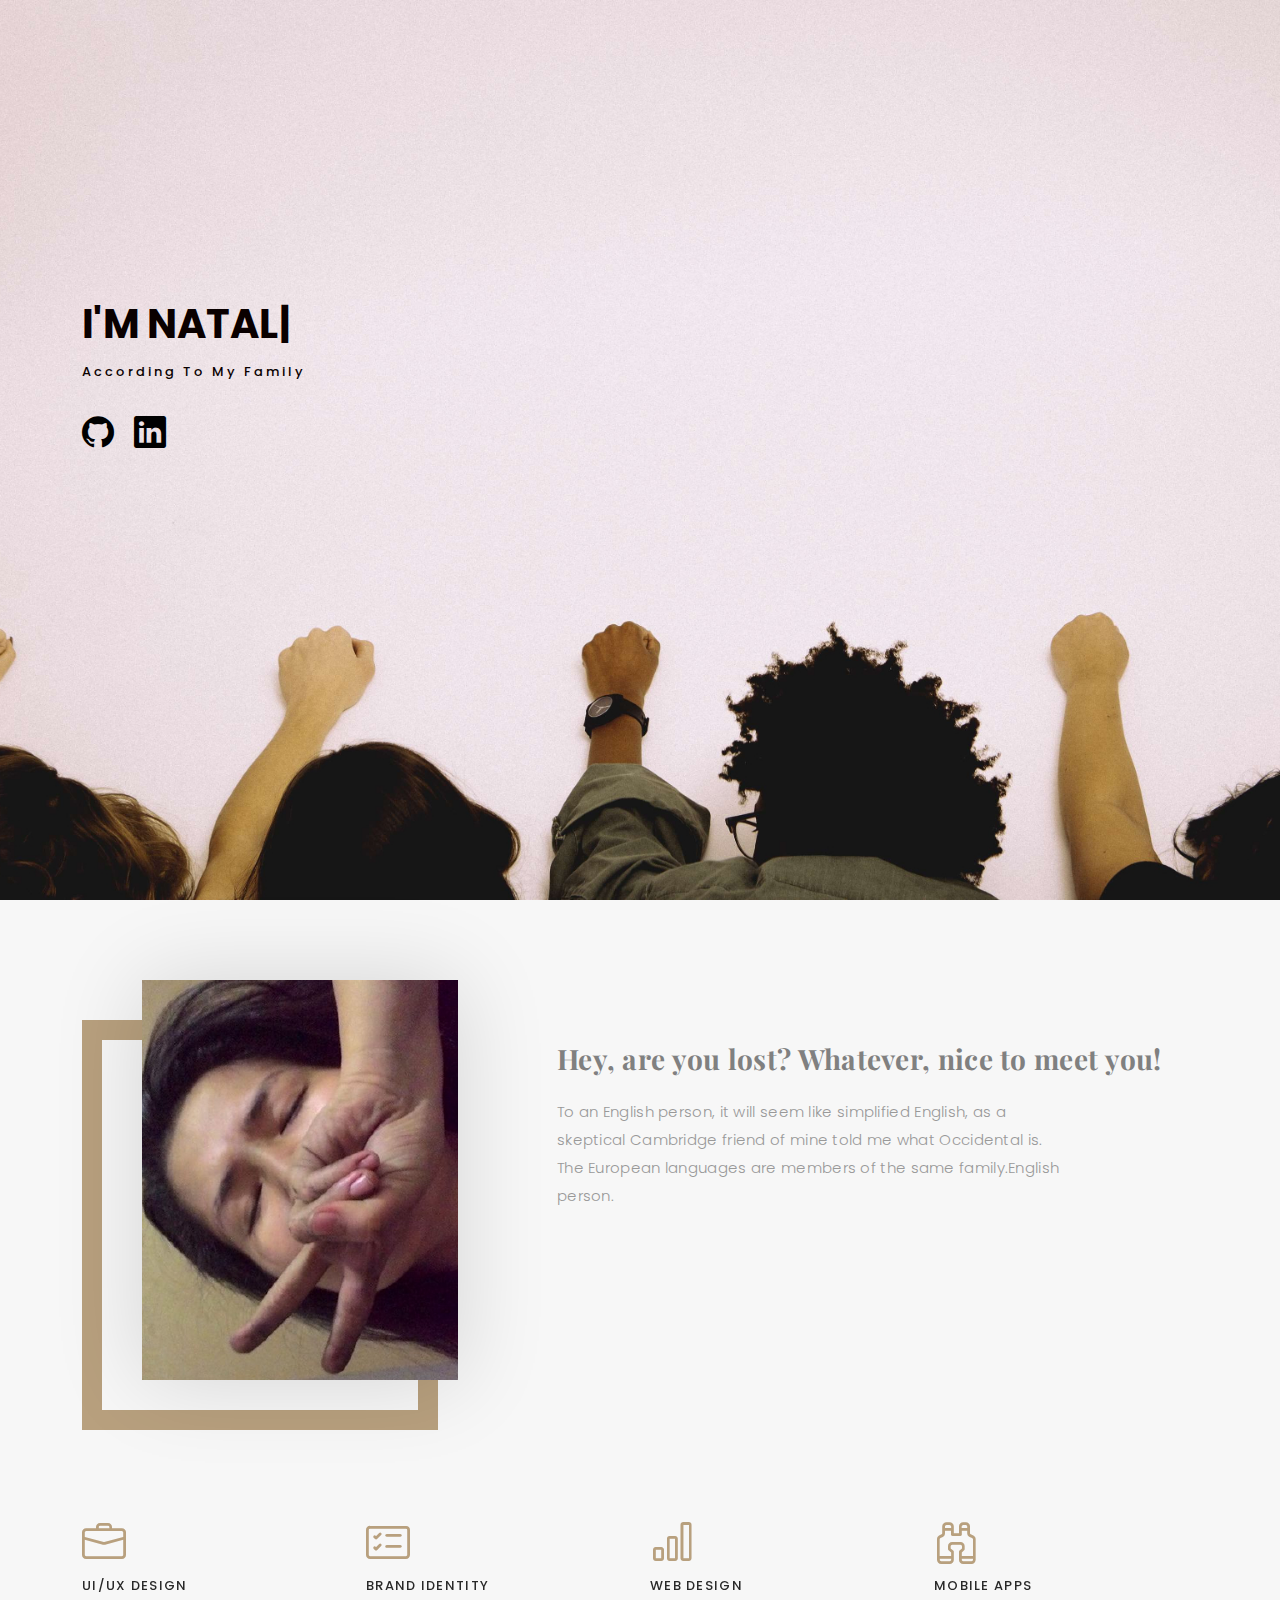
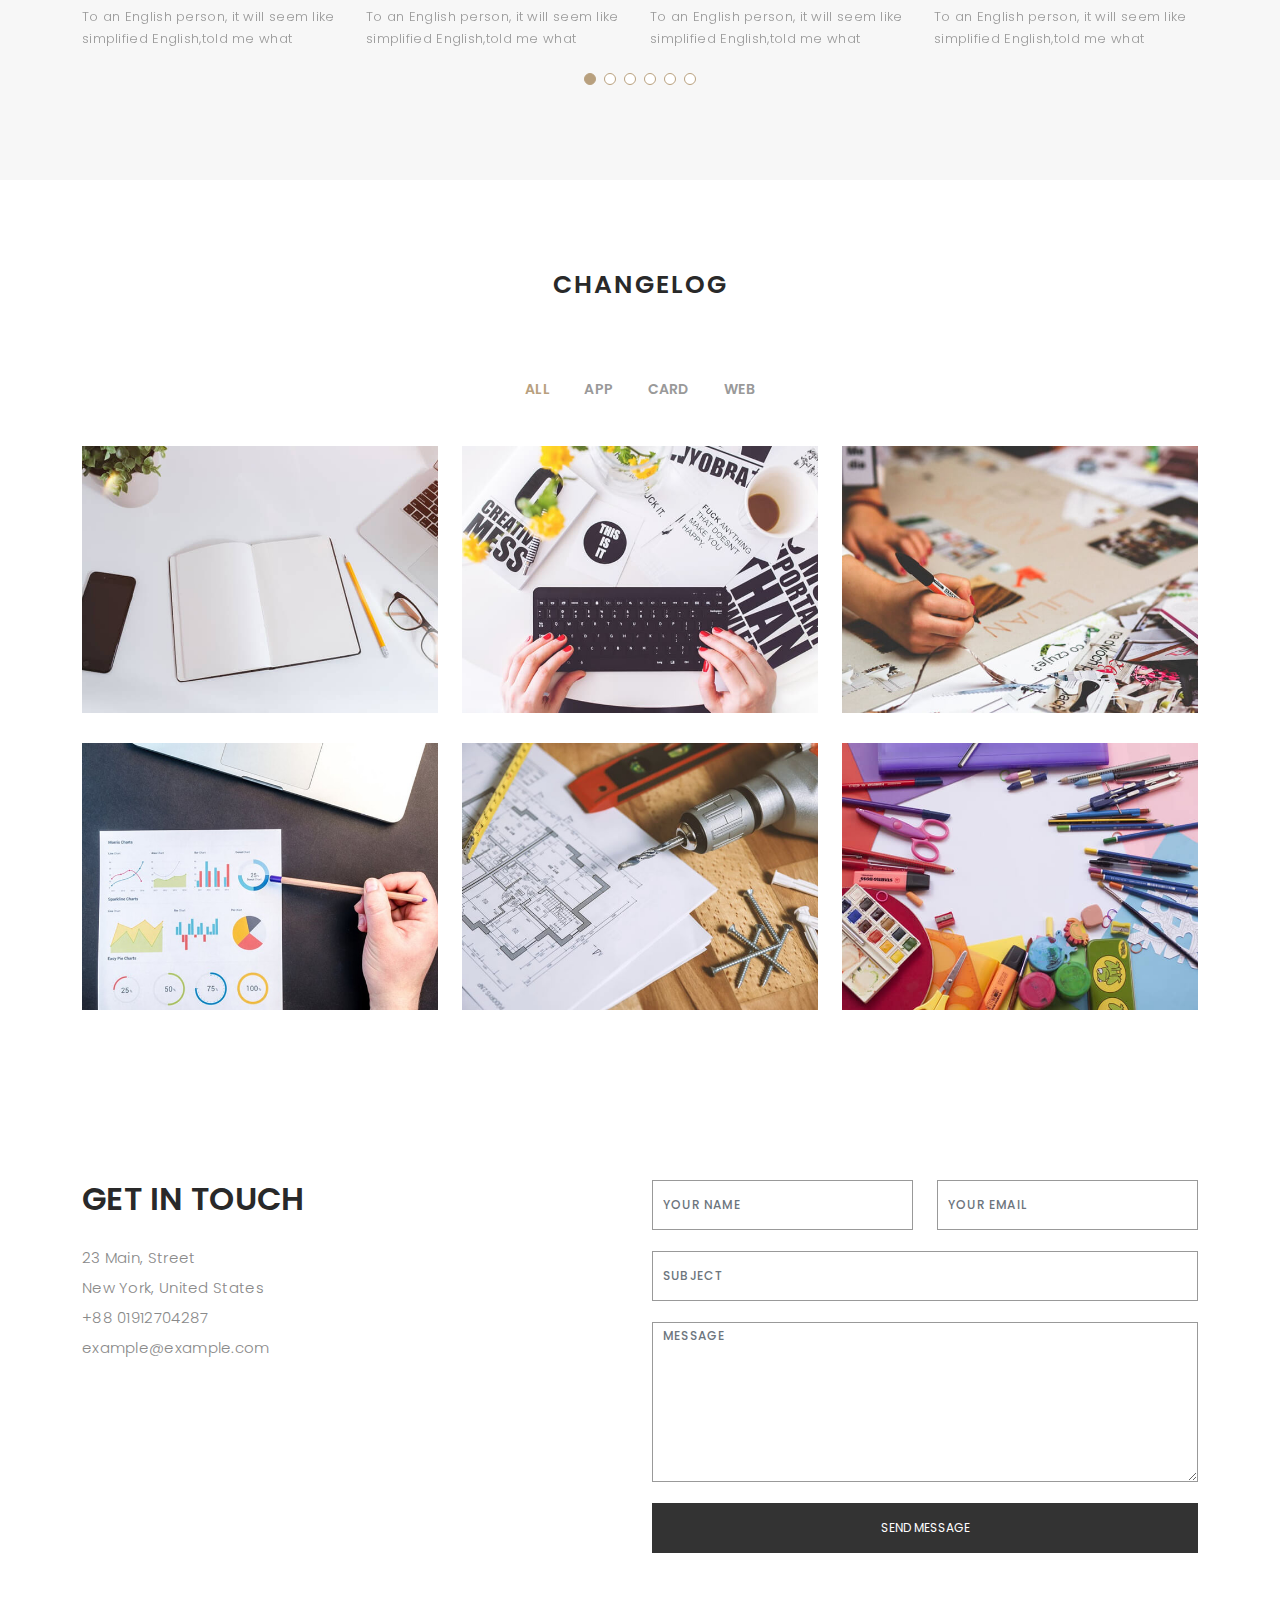
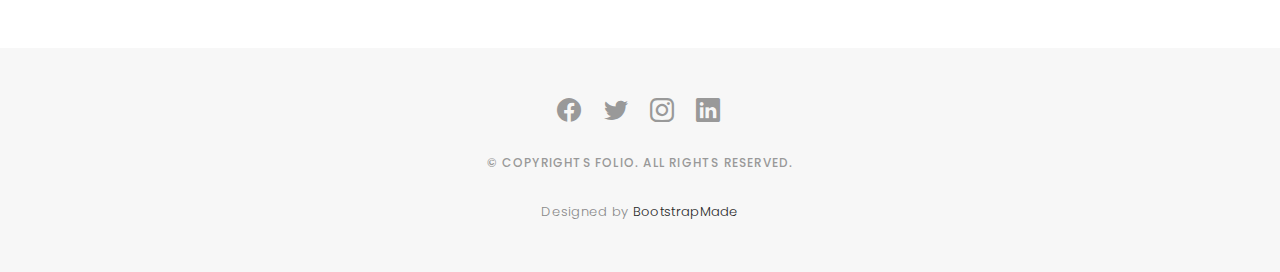
==== index.html @ 207b4f4f "Initial commit" ====
<!DOCTYPE html>
<html lang="en">

<head>
  <meta charset="utf-8">
  <meta content="width=device-width, initial-scale=1.0" name="viewport">

  <title>Natalia Favareto</title>
  <meta content="" name="description">
  <meta content="" name="keywords">

  <!-- Favicons -->
  <link href="assets/img/favicon.png" rel="icon">

  <!-- Google Fonts -->
  <link href="https://fonts.googleapis.com/css?family=Poppins:300,300i,400,400i,500,500i,600,600i,700,700i|Playfair+Display:400,400i,500,500i,600,600i,700,700i,900,900i" rel="stylesheet">

  <!-- Vendor CSS Files -->
  <link href="assets/vendor/bootstrap/css/bootstrap.min.css" rel="stylesheet">
  <link href="assets/vendor/bootstrap-icons/bootstrap-icons.css" rel="stylesheet">
  <link href="assets/vendor/boxicons/css/boxicons.min.css" rel="stylesheet">
  <link href="assets/vendor/glightbox/css/glightbox.min.css" rel="stylesheet">
  <link href="assets/vendor/swiper/swiper-bundle.min.css" rel="stylesheet">

  <!-- Template Main CSS File -->
  <link href="assets/css/style.css" rel="stylesheet">
</head>

<body>

  <!-- ======= Header ======= -->
  <header id="header" class="fixed-top ">
    <div class="container d-flex align-items-center justify-content-between">

      <!-- <a href="index.html" class="logo"><img src="assets/img/logo.png" alt="" class="img-fluid"></a> -->
      <!-- Uncomment below if you prefer to use an text logo -->
      <!-- <h1 class="logo"><a href="index.html">Folio</a></h1> -->

      <nav id="navbar" class="navbar">
        <ul>
          <li><a class="nav-link scrollto active" href="#hero">Home</a></li>
          <li><a class="nav-link scrollto" href="#about">About</a></li>
          <li><a class="nav-link  scrollto" href="#portfolio">Changelog</a></li>
          <li><a class="nav-link scrollto" href="#contact">Contact</a></li>
        </ul>
        <i class="bi bi-list mobile-nav-toggle"></i>
      </nav><!-- .navbar -->

    </div>
  </header><!-- End Header -->

  <!-- ======= Hero Section ======= -->
  <div id="hero" class="home">

    <div class="container">
      <div class="hero-content">
        <h1>I'm <span class="typed" data-typed-items="Natalia, Computer Mechanical, Not Everyone "></span></h1>
        <p>According to my family</p>

        <ul class="list-unstyled list-social">
          <li><a href="https://github.com/NFavareto" target="_blank"><i class="bi bi-github" style="font-size: 2rem;  color:black;"></i></a></li>
          <li><a href="https://linkedin.com/in/nataliafavareto" target="_blank"><i class="bi bi-linkedin" style="font-size: 2rem;  color:black;"></i></a></li>
        </ul>
      </div>
    </div>
  </div><!-- End Hero -->

  <main id="main">

    <!-- ======= About Section ======= -->
    <div id="about" class="paddsection">
      <div class="container">
        <div class="row justify-content-between">

          <div class="col-lg-4 ">
            <div class="div-img-bg">
              <div class="about-img">
                <img src="assets/img/me.jpg" class="img-responsive" alt="me">
              </div>
            </div>
          </div>

          <div class="col-lg-7">
            <div class="about-descr">

              <p class="p-heading" style="color:gray; font-weight: bold;">Hey, are you lost? Whatever, nice to meet you! </p>
              <p class="separator">To an English person, it will seem like simplified English, as a skeptical Cambridge friend of mine told me what Occidental is. The European languages are members of the same family.English person.</p>

            </div>

          </div>
        </div>
      </div>
    </div><!-- End About Section -->

    <!-- ======= Services Section ======= -->
    <div id="services">
      <div class="container">

        <div class="services-slider swiper" data-aos="fade-up" data-aos-delay="100">
          <div class="swiper-wrapper">

            <div class="swiper-slide">
              <div class="services-block">
                <i class="bi bi-briefcase"></i>
                <span>UI/UX DESIGN</span>
                <p class="separator">To an English person, it will seem like simplified English,told me what </p>
              </div>
            </div><!-- End testimonial item -->

            <div class="swiper-slide">
              <div class="services-block">
                <i class="bi bi-card-checklist"></i>
                <span>BRAND IDENTITY</span>
                <p class="separator">To an English person, it will seem like simplified English,told me what </p>
              </div>
            </div><!-- End testimonial item -->

            <div class="swiper-slide">
              <div class="services-block">
                <i class="bi bi-bar-chart"></i>
                <span>WEB DESIGN</span>
                <p class="separator">To an English person, it will seem like simplified English,told me what </p>
              </div>
            </div><!-- End testimonial item -->

            <div class="swiper-slide">
              <div class="services-block">
                <i class="bi bi-binoculars"></i>
                <span>MOBILE APPS</span>
                <p class="separator">To an English person, it will seem like simplified English,told me what </p>
              </div>
            </div><!-- End testimonial item -->

            <div class="swiper-slide">
              <div class="services-block">
                <i class="bi bi-brightness-high"></i>
                <span>Analytics</span>
                <p class="separator">To an English person, it will seem like simplified English,told me what </p>
              </div>
            </div><!-- End testimonial item -->

            <div class="swiper-slide">
              <div class="services-block">
                <i class="bi bi-calendar4-week"></i>
                <span>PHOTOGRAPHY</span>
                <p class="separator">To an English person, it will seem like simplified English,told me what </p>
              </div>
            </div><!-- End testimonial item -->

          </div>
          <div class="swiper-pagination"></div>
        </div>

      </div>

    </div><!-- End Services Section -->

    <!-- ======= Portfolio Section ======= -->
    <div id="portfolio" class="paddsection">

      <div class="container">
        <div class="section-title text-center">
          <h2>Changelog</h2>
        </div>
      </div>

      <div class="container">

        <div class="row">
          <div class="col-lg-12 d-flex justify-content-center">
            <ul id="portfolio-flters">
              <li data-filter="*" class="filter-active">All</li>
              <li data-filter=".filter-app">App</li>
              <li data-filter=".filter-card">Card</li>
              <li data-filter=".filter-web">Web</li>
            </ul>
          </div>
        </div>

        <div class="row portfolio-container">

          <div class="col-lg-4 col-md-6 portfolio-item filter-app">
            <img src="assets/img/portfolio/portfolio-1.jpg" class="img-fluid" alt="">
            <div class="portfolio-info">
              <h4>App 1</h4>
              <p>App</p>
              <a href="assets/img/portfolio/portfolio-1.jpg" data-gallery="portfolioGallery" class="portfolio-lightbox preview-link" title="App 1"><i class="bx bx-plus"></i></a>
              <a href="portfolio-details.html" class="details-link" title="More Details"><i class="bx bx-link"></i></a>
            </div>
          </div>

          <div class="col-lg-4 col-md-6 portfolio-item filter-web">
            <img src="assets/img/portfolio/portfolio-2.jpg" class="img-fluid" alt="">
            <div class="portfolio-info">
              <h4>Web 3</h4>
              <p>Web</p>
              <a href="assets/img/portfolio/portfolio-2.jpg" data-gallery="portfolioGallery" class="portfolio-lightbox preview-link" title="Web 3"><i class="bx bx-plus"></i></a>
              <a href="portfolio-details.html" class="details-link" title="More Details"><i class="bx bx-link"></i></a>
            </div>
          </div>

          <div class="col-lg-4 col-md-6 portfolio-item filter-app">
            <img src="assets/img/portfolio/portfolio-3.jpg" class="img-fluid" alt="">
            <div class="portfolio-info">
              <h4>App 2</h4>
              <p>App</p>
              <a href="assets/img/portfolio/portfolio-3.jpg" data-gallery="portfolioGallery" class="portfolio-lightbox preview-link" title="App 2"><i class="bx bx-plus"></i></a>
              <a href="portfolio-details.html" class="details-link" title="More Details"><i class="bx bx-link"></i></a>
            </div>
          </div>

          <div class="col-lg-4 col-md-6 portfolio-item filter-card">
            <img src="assets/img/portfolio/portfolio-4.jpg" class="img-fluid" alt="">
            <div class="portfolio-info">
              <h4>Card 2</h4>
              <p>Card</p>
              <a href="assets/img/portfolio/portfolio-4.jpg" data-gallery="portfolioGallery" class="portfolio-lightbox preview-link" title="Card 2"><i class="bx bx-plus"></i></a>
              <a href="portfolio-details.html" class="details-link" title="More Details"><i class="bx bx-link"></i></a>
            </div>
          </div>

          <div class="col-lg-4 col-md-6 portfolio-item filter-web">
            <img src="assets/img/portfolio/portfolio-5.jpg" class="img-fluid" alt="">
            <div class="portfolio-info">
              <h4>Web 2</h4>
              <p>Web</p>
              <a href="assets/img/portfolio/portfolio-5.jpg" data-gallery="portfolioGallery" class="portfolio-lightbox preview-link" title="Web 2"><i class="bx bx-plus"></i></a>
              <a href="portfolio-details.html" class="details-link" title="More Details"><i class="bx bx-link"></i></a>
            </div>
          </div>

          <div class="col-lg-4 col-md-6 portfolio-item filter-app">
            <img src="assets/img/portfolio/portfolio-6.jpg" class="img-fluid" alt="">
            <div class="portfolio-info">
              <h4>App 3</h4>
              <p>App</p>
              <a href="assets/img/portfolio/portfolio-6.jpg" data-gallery="portfolioGallery" class="portfolio-lightbox preview-link" title="App 3"><i class="bx bx-plus"></i></a>
              <a href="portfolio-details.html" class="details-link" title="More Details"><i class="bx bx-link"></i></a>
            </div>
          </div>

        </div>

      </div>

    </div><!-- End Portfolio Section -->

  

    <!-- ======= Contact Section ======= -->
    <div id="contact" class="paddsection">
      <div class="container">
        <div class="contact-block1">
          <div class="row">

            <div class="col-lg-6">
              <div class="contact-contact">

                <h2 class="mb-30">GET IN TOUCH</h2>

                <ul class="contact-details">
                  <li><span>23 Main, Street</span></li>
                  <li><span>New York, United States</span></li>
                  <li><span>+88 01912704287</span></li>
                  <li><span>example@example.com</span></li>
                </ul>

              </div>
            </div>

            <div class="col-lg-6">
              <form action="forms/contact.php" method="post" role="form" class="php-email-form">
                <div class="row gy-3">

                  <div class="col-lg-6">
                    <div class="form-group contact-block1">
                      <input type="text" name="name" class="form-control" id="name" placeholder="Your Name" required>
                    </div>
                  </div>

                  <div class="col-lg-6">
                    <div class="form-group">
                      <input type="email" class="form-control" name="email" id="email" placeholder="Your Email" required>
                    </div>
                  </div>

                  <div class="col-lg-12">
                    <div class="form-group">
                      <input type="text" class="form-control" name="subject" id="subject" placeholder="Subject" required>
                    </div>
                  </div>

                  <div class="col-lg-12">
                    <div class="form-group">
                      <textarea class="form-control" name="message" placeholder="Message" required></textarea>
                    </div>
                  </div>

                  <div class="col-lg-12">
                    <div class="loading">Loading</div>
                    <div class="error-message"></div>
                    <div class="sent-message">Your message has been sent. Thank you!</div>
                  </div>

                  <div class="mt-0">
                    <input type="submit" class="btn btn-defeault btn-send" value="Send message">
                  </div>

                </div>
              </form>
            </div>
          </div>
        </div>
      </div>
    </div><!-- End Contact Section -->

  </main><!-- End #main -->

  <!-- ======= Footer ======= -->
  <div id="footer" class="text-center">
    <div class="container">
      <div class="socials-media text-center">

        <ul class="list-unstyled">
          <li><a href="#"><i class="bi bi-facebook"></i></a></li>
          <li><a href="#"><i class="bi bi-twitter"></i></a></li>
          <li><a href="#"><i class="bi bi-instagram"></i></a></li>
          <li><a href="#"><i class="bi bi-linkedin"></i></a></li>
        </ul>

      </div>

      <p>&copy; Copyrights Folio. All rights reserved.</p>

      <div class="credits">
        <!--
        All the links in the footer should remain intact.
        You can delete the links only if you purchased the pro version.
        Licensing information: https://bootstrapmade.com/license/
        Purchase the pro version with working PHP/AJAX contact form: https://bootstrapmade.com/buy/?theme=Folio
      -->
        Designed by <a href="https://bootstrapmade.com/">BootstrapMade</a>
      </div>

    </div>
  </div><!-- End Footer -->

  <a href="#" class="back-to-top d-flex align-items-center justify-content-center"><i class="bi bi-arrow-up-short"></i></a>

  <!-- Vendor JS Files -->
  <script src="assets/vendor/bootstrap/js/bootstrap.bundle.min.js"></script>
  <script src="assets/vendor/glightbox/js/glightbox.min.js"></script>
  <script src="assets/vendor/isotope-layout/isotope.pkgd.min.js"></script>
  <script src="assets/vendor/php-email-form/validate.js"></script>
  <script src="assets/vendor/swiper/swiper-bundle.min.js"></script>
  <script src="assets/vendor/typed.js/typed.min.js"></script>

  <!-- Template Main JS File -->
  <script src="assets/js/main.js"></script>

</body>

</html>
---- assets/css/style.css ----
/**
* Template Name: Folio - v4.6.0
* Template URL: https://bootstrapmade.com/folio-bootstrap-portfolio-template/
* Author: BootstrapMade.com
* License: https://bootstrapmade.com/license/
*/

/*--------------------------------------------------------------
# General
--------------------------------------------------------------*/
body {
  background: #ffffff;
  color: #898989;
  font-family: "Poppins", helvetica;
  font-size: 15px;
  font-weight: 300;
  line-height: 20px;
  letter-spacing: 0.02em;
  overflow-x: hidden;
  margin: 0 auto;
  padding: 0;
  box-sizing: border-box;
}

h1, h2, h3, h4, h5, h6 {
  margin: 0;
}

h2 {
  color: #292929;
  font-weight: 600;
}

h4 {
  color: #292929;
  font-size: 14px;
  font-weight: 600;
}

a {
  color: #292929;
  text-decoration: none !important;
  transition: all 0.5s ease-in-out 0s;
}

a:hover {
  transition: all 0.5s ease-in-out 0s;
}

p {
  margin: 25px 0;
  padding: 0;
  font-size: 15px;
  color: #999999;
  line-height: 28px;
}

::-moz-selection {
  background: #b8a07e;
  color: #fff;
}

::selection {
  background: #b8a07e;
  color: #fff;
}

.btn {
  background: #333;
  border: medium none;
  border-radius: 0;
  color: #fff;
  font-size: 12px;
  height: 50px;
  line-height: 50px;
  padding: 0 30px;
  text-transform: uppercase;
}

.btn:hover, .btn:focus {
  color: #fff;
}

.padDiv {
  padding: 30px 20px;
}

.section-title {
  margin-bottom: 70px;
}

.section-title h2 {
  font-size: 25px;
  letter-spacing: 2px;
  text-transform: uppercase;
}

.form-control {
  background-color: transparent;
  border: 1px solid #999;
  border-radius: 0;
  color: #999999;
  font-size: 12px;
  font-weight: 500;
  height: 50px;
  letter-spacing: 0.1em;
  padding-left: 10px;
  margin: 0 0 25px 0;
  line-height: 14px;
  text-transform: uppercase;
}

.form-control:focus {
  box-shadow: none;
  outline: 0 none;
}

.paddsection {
  padding-top: 90px;
  padding-bottom: 90px;
}

.paddsections {
  padding-top: 90px;
  padding-bottom: 90px !important;
}

.hvr-shutter-in-horizontal::before {
  background: #333;
}

.hvr-shutter-in-horizontal:hover {
  background: #b8a07e;
}

.mb-30 {
  margin-bottom: 30px;
}

.main-content {
  padding-top: 140px;
}

/*--------------------------------------------------------------
# Back to top button
--------------------------------------------------------------*/
.back-to-top {
  position: fixed;
  visibility: hidden;
  opacity: 0;
  right: 15px;
  bottom: 15px;
  z-index: 996;
  background: #b8a07e;
  width: 40px;
  height: 40px;
  border-radius: 4px;
  transition: all 0.4s;
}
.back-to-top i {
  font-size: 28px;
  color: #fff;
  line-height: 0;
}
.back-to-top:hover {
  background: #c6b398;
  color: #fff;
}
.back-to-top.active {
  visibility: visible;
  opacity: 1;
}

/*--------------------------------------------------------------
# Header
--------------------------------------------------------------*/
#header {
  transition: all 0.5s;
  z-index: 997;
  padding: 15px 0;
  background-color: #fff;
  top: -100%;
  box-shadow: 0px 2px 25px rgba(0, 0, 0, 0.08);
}
#header.header-scrolled, #header.header-inner-pages {
  top: 0;
}
#header .logo {
  font-size: 30px;
  margin: 0;
  padding: 0;
  line-height: 1;
  font-weight: 600;
  letter-spacing: 1px;
  font-family: "Playfair Display", sans-serif;
  font-style: italic;
}
#header .logo a {
  color: #898989;
}
#header .logo img {
  max-height: 40px;
}
@media (max-width: 992px) {
  #header {
    border: 0;
  }
}

/*--------------------------------------------------------------
# Navigation Menu
--------------------------------------------------------------*/
/**
* Desktop Navigation 
*/
.navbar {
  padding: 0;
}
.navbar ul {
  margin: 0;
  padding: 0;
  display: flex;
  list-style: none;
  align-items: center;
}
.navbar li {
  position: relative;
}
.navbar a, .navbar a:focus {
  display: flex;
  align-items: center;
  justify-content: space-between;
  padding: 10px 0 10px 30px;
  font-family: "Poppins", sans-serif;
  font-size: 14px;
  font-weight: 500;
  color: #7e7d7d;
  white-space: nowrap;
  transition: 0.3s;
}
.navbar a i, .navbar a:focus i {
  font-size: 12px;
  line-height: 0;
  margin-left: 5px;
}
.navbar a:hover, .navbar .active, .navbar .active:focus, .navbar li:hover > a {
  color: #b8a07e;
}
.navbar .dropdown ul {
  display: block;
  position: absolute;
  left: 30px;
  top: calc(100% + 30px);
  margin: 0;
  padding: 10px 0;
  z-index: 99;
  opacity: 0;
  visibility: hidden;
  background: #fff;
  box-shadow: 0px 0px 30px rgba(127, 137, 161, 0.25);
  transition: 0.3s;
}
.navbar .dropdown ul li {
  min-width: 200px;
}
.navbar .dropdown ul a {
  padding: 10px 20px;
  font-weight: 400;
}
.navbar .dropdown ul a i {
  font-size: 12px;
}
.navbar .dropdown ul a:hover, .navbar .dropdown ul .active:hover, .navbar .dropdown ul li:hover > a {
  color: #b8a07e;
}
.navbar .dropdown:hover > ul {
  opacity: 1;
  top: 100%;
  visibility: visible;
}
.navbar .dropdown .dropdown ul {
  top: 0;
  left: calc(100% - 30px);
  visibility: hidden;
}
.navbar .dropdown .dropdown:hover > ul {
  opacity: 1;
  top: 0;
  left: 100%;
  visibility: visible;
}
@media (max-width: 1366px) {
  .navbar .dropdown .dropdown ul {
    left: -90%;
  }
  .navbar .dropdown .dropdown:hover > ul {
    left: -100%;
  }
}

/**
* Mobile Navigation 
*/
.mobile-nav-toggle {
  color: #4b4a4a;
  font-size: 28px;
  cursor: pointer;
  display: none;
  line-height: 0;
  transition: 0.5s;
}
.mobile-nav-toggle.bi-x {
  color: #fff;
}

@media (max-width: 991px) {
  .mobile-nav-toggle {
    display: block;
  }

  .navbar ul {
    display: none;
  }
}
.navbar-mobile {
  position: fixed;
  overflow: hidden;
  top: 0;
  right: 0;
  left: 0;
  bottom: 0;
  background: rgba(49, 49, 49, 0.9);
  transition: 0.3s;
}
.navbar-mobile .mobile-nav-toggle {
  position: absolute;
  top: 15px;
  right: 15px;
}
.navbar-mobile ul {
  display: block;
  position: absolute;
  top: 55px;
  right: 15px;
  bottom: 15px;
  left: 15px;
  padding: 10px 0;
  border-radius: 10px;
  background-color: #fff;
  overflow-y: auto;
  transition: 0.3s;
}
.navbar-mobile a, .navbar-mobile a:focus {
  padding: 10px 20px;
  font-size: 15px;
  color: #4b4a4a;
}
.navbar-mobile a:hover, .navbar-mobile .active, .navbar-mobile li:hover > a {
  color: #b8a07e;
}
.navbar-mobile .getstarted, .navbar-mobile .getstarted:focus {
  margin: 15px;
}
.navbar-mobile .dropdown ul {
  position: static;
  display: none;
  margin: 10px 20px;
  padding: 10px 0;
  z-index: 99;
  opacity: 1;
  visibility: visible;
  background: #fff;
  box-shadow: 0px 0px 30px rgba(127, 137, 161, 0.25);
}
.navbar-mobile .dropdown ul li {
  min-width: 200px;
}
.navbar-mobile .dropdown ul a {
  padding: 10px 20px;
}
.navbar-mobile .dropdown ul a i {
  font-size: 12px;
}
.navbar-mobile .dropdown ul a:hover, .navbar-mobile .dropdown ul .active:hover, .navbar-mobile .dropdown ul li:hover > a {
  color: #b8a07e;
}
.navbar-mobile .dropdown > .dropdown-active {
  display: block;
}

/*--------------------------------------------------------------
# Hero
--------------------------------------------------------------*/
#hero {
  background: url("../img/home-bg.jpg") repeat scroll center bottom/cover;
  height: 100vh;
  width: 100%;
}

#hero .hero-content {
  height: 100vh;
  text-align: left;
  width: 100%;
  top: 300px;
  position: relative;
  justify-content: center;
  flex-direction: column;
}

.hero-content h1 {
  font-size: 40px;
  font-weight: 700;
  margin-bottom: 10px;
  text-transform: uppercase;
  color: rgb(10, 0, 0);
}

.hero-content p {
  font-size: 13px;
  letter-spacing: 3px;
  margin-top: 0;
  margin-bottom: 30px;
  text-transform: capitalize;
  color: rgb(10, 0, 0);
  font-weight: 500;
}


.hero-content .list-social li {
  float: left;
  margin-right: 20px;
}

.hero-content .list-social li i {
  color: #fff;
  font-size: 15px;
}

/*--------------------------------------------------------------
# Breadcrumbs
--------------------------------------------------------------*/
.breadcrumbs {
  padding: 120px 0 0 0;
  background-color: white;
  min-height: 40px;
}
@media (max-width: 992px) {
  .breadcrumbs {
    padding-top: 100px;
  }
}
.breadcrumbs h2 {
  font-size: 24px;
  font-weight: 300;
  margin: 0;
}
@media (max-width: 992px) {
  .breadcrumbs h2 {
    margin: 0 0 10px 0;
  }
}
.breadcrumbs ol {
  display: flex;
  flex-wrap: wrap;
  list-style: none;
  padding: 0;
  margin: 0;
  font-size: 14px;
}
.breadcrumbs ol li + li {
  padding-left: 10px;
}
.breadcrumbs ol li + li::before {
  display: inline-block;
  padding-right: 10px;
  color: #6c757d;
  content: "/";
}
@media (max-width: 768px) {
  .breadcrumbs .d-flex {
    display: block !important;
  }
  .breadcrumbs ol {
    display: block;
  }
  .breadcrumbs ol li {
    display: inline-block;
  }
}

/*-----------------------------------------------------------------------------------*/
/*  About
/*-----------------------------------------------------------------------------------*/
#about {
  width: 100%;
  height: auto;
  background: #f7f7f7;
  padding-top: 120px;
}

#about .div-img-bg {
  padding-bottom: 30px;
  border: 20px solid #b8a07e;
}

#about .div-img-bg .about-img img {
  width: 100%;
  box-shadow: 0px 0px 85px 0px rgba(0, 0, 0, 0.14);
  margin-top: -60px;
  margin-left: 40px;
  height: 400px;
  -o-object-fit: cover;
  object-fit: cover;
}

#about .about-descr .p-heading {
  font-family: "Playfair Display", serif;
  font-size: 28px;
  text-align: left;
}

#about .about-descr .separator {
  max-width: 80%;
  margin-bottom: 0;
  text-align: left;
}

/*--------------------------------------------------------------
# Services
--------------------------------------------------------------*/
#services {
  background: #f7f7f7;
  position: relative;
  padding-bottom: 80px;
}

.services-block span {
  margin: 10px 0;
  position: relative;
  font-size: 13px;
  color: #292929;
  letter-spacing: 0.1em;
  font-weight: 500;
  text-transform: uppercase;
  display: block;
}

.services-block .separator {
  margin: 0;
  font-size: 13px;
  line-height: 22px;
}

.services-block i {
  font-size: 44px;
  color: #b8a07e;
  line-height: 44px;
}

.services-slider .swiper-pagination {
  margin-top: 30px;
  position: relative;
}
.services-slider .swiper-pagination .swiper-pagination-bullet {
  width: 12px;
  height: 12px;
  background-color: #fff;
  opacity: 1;
  border: 1px solid #b8a07e;
}
.services-slider .swiper-pagination .swiper-pagination-bullet-active {
  background-color: #b8a07e;
}

/*--------------------------------------------------------------
# Portfolio
--------------------------------------------------------------*/
#portfolio {
  position: relative;
  padding-bottom: 50px;
}
#portfolio #portfolio-flters {
  padding: 0;
  margin: 0 auto 35px auto;
  list-style: none;
  text-align: center;
  border-radius: 50px;
  padding: 2px 15px;
}
#portfolio #portfolio-flters li {
  cursor: pointer;
  display: inline-block;
  padding: 10px 15px 8px 15px;
  font-size: 14px;
  font-weight: 600;
  line-height: 1;
  text-transform: uppercase;
  color: #999999;
  margin-bottom: 5px;
  transition: all 0.3s ease-in-out;
}
#portfolio #portfolio-flters li:hover, #portfolio #portfolio-flters li.filter-active {
  color: #b8a07e;
}
#portfolio #portfolio-flters li:last-child {
  margin-right: 0;
}
#portfolio .portfolio-item {
  margin-bottom: 30px;
}
#portfolio .portfolio-item .portfolio-info {
  opacity: 0;
  position: absolute;
  left: 30px;
  right: 30px;
  bottom: 0;
  z-index: 3;
  transition: all ease-in-out 0.3s;
  background: rgba(255, 255, 255, 0.9);
  padding: 15px;
}
#portfolio .portfolio-item .portfolio-info h4 {
  font-size: 18px;
  color: #666;
  font-weight: 600;
  margin-bottom: 10px;
}
#portfolio .portfolio-item .portfolio-info p {
  color: #999;
  font-size: 14px;
  margin: 0;
  padding: 0;
}
#portfolio .portfolio-item .portfolio-info .preview-link, #portfolio .portfolio-item .portfolio-info .details-link {
  position: absolute;
  right: 40px;
  font-size: 24px;
  top: calc(50% - 18px);
  color: #b8a07e;
}
#portfolio .portfolio-item .portfolio-info .preview-link:hover, #portfolio .portfolio-item .portfolio-info .details-link:hover {
  color: #cab89f;
}
#portfolio .portfolio-item .portfolio-info .details-link {
  right: 10px;
}
#portfolio .portfolio-item:hover .portfolio-info {
  opacity: 1;
  bottom: 20px;
}

/*--------------------------------------------------------------
# Portfolio Details
--------------------------------------------------------------*/
.portfolio-details {
  padding-top: 40px;
}
.portfolio-details .portfolio-details-slider img {
  width: 100%;
}
.portfolio-details .portfolio-details-slider .swiper-pagination {
  margin-top: 20px;
  position: relative;
}
.portfolio-details .portfolio-details-slider .swiper-pagination .swiper-pagination-bullet {
  width: 12px;
  height: 12px;
  background-color: #fff;
  opacity: 1;
  border: 1px solid #b8a07e;
}
.portfolio-details .portfolio-details-slider .swiper-pagination .swiper-pagination-bullet-active {
  background-color: #b8a07e;
}
.portfolio-details .portfolio-info {
  padding: 30px;
  box-shadow: 0px 0 30px rgba(75, 74, 74, 0.08);
}
.portfolio-details .portfolio-info h3 {
  font-size: 22px;
  font-weight: 700;
  margin-bottom: 20px;
  padding-bottom: 20px;
  border-bottom: 1px solid #eee;
}
.portfolio-details .portfolio-info ul {
  list-style: none;
  padding: 0;
  font-size: 15px;
}
.portfolio-details .portfolio-info ul li + li {
  margin-top: 10px;
}
.portfolio-details .portfolio-description {
  padding-top: 30px;
}
.portfolio-details .portfolio-description h2 {
  font-size: 26px;
  font-weight: 700;
  margin-bottom: 20px;
}
.portfolio-details .portfolio-description p {
  padding: 0;
}

/*--------------------------------------------------------------
# Journal
--------------------------------------------------------------*/
#journal, #journal-blog {
  height: auto;
  width: 100%;
  background: #f7f7f7;
  padding-bottom: 60px;
  position: relative;
}

#journal-blog {
  background: #fff;
  padding-bottom: 30px;
}

#journal .journal-block {
  display: inline-block;
  height: auto;
  width: 100%;
}

#journal .journal-block .journal-info {
  position: relative;
}

.journal-block .journal-info img {
  max-width: 100%;
}

.journal-block .journal-info .journal-txt {
  padding: 25px 0px;
  position: relative;
}

.journal-block .journal-info .journal-txt h4 a {
  display: block;
  font-size: 19px;
  line-height: 24px;
  margin: 0 0 13px 0;
  font-weight: 500;
  color: #292929;
  transition: all 0.5s ease-in-out 0s;
}

.journal-block .journal-info .journal-txt h4 a:hover {
  color: #b8a07e;
  transition: all 0.5s ease-in-out 0s;
}

.journal-block .journal-info .journal-txt p {
  margin: 0;
  font-size: 14px;
  line-height: 24px;
}

/*--------------------------------------------------------------
# Journal
--------------------------------------------------------------*/
#contact {
  height: auto;
  width: 100%;
}

.contact-details {
  list-style: none;
  margin: 0;
  padding: 0;
}

.contact-details li {
  padding-bottom: 10px;
}

#contact input, #contact textarea {
  width: 100%;
  margin-bottom: 5px;
}

#contact textarea {
  min-height: 160px;
}

.php-email-form .error-message {
  display: none;
  color: #fff;
  background: #ed3c0d;
  text-align: left;
  padding: 15px;
  margin-bottom: 15px;
  font-weight: 600;
}
.php-email-form .error-message br + br {
  margin-top: 25px;
}
.php-email-form .sent-message {
  display: none;
  color: #fff;
  background: #18d26e;
  text-align: center;
  padding: 15px;
  font-weight: 600;
  margin-bottom: 15px;
}
.php-email-form .loading {
  display: none;
  background: #fff;
  text-align: center;
  padding: 15px;
  margin-bottom: 15px;
}
.php-email-form .loading:before {
  content: "";
  display: inline-block;
  border-radius: 50%;
  width: 24px;
  height: 24px;
  margin: 0 10px -6px 0;
  border: 3px solid #18d26e;
  border-top-color: #eee;
  -webkit-animation: animate-loading 1s linear infinite;
  animation: animate-loading 1s linear infinite;
}

@-webkit-keyframes animate-loading {
  0% {
    transform: rotate(0deg);
  }
  100% {
    transform: rotate(360deg);
  }
}

@keyframes animate-loading {
  0% {
    transform: rotate(0deg);
  }
  100% {
    transform: rotate(360deg);
  }
}
/*--------------------------------------------------------------
# Blog
--------------------------------------------------------------*/
/*  Navbar fixd page */
.subpage-nav {
  display: block !important;
}

/*-----------------------------------------------------------------------------------*/
/*  /* Single page */
/*-----------------------------------------------------------------------------------*/
#journal-blog {
  padding-top: 140px;
}

/* main content */
.main-content {
  background: #f7f7f7;
}

.main-content .container-main {
  display: inline-block;
  width: 100%;
}

.main-content .container-main .block-main {
  margin-bottom: 30px;
  overflow: hidden;
}

.container-main .block-main .content-main {
  background: #fff none repeat scroll 0 0;
  display: inline-block;
  width: 100%;
}

.journal-txt h4 a {
  display: block;
  font-size: 19px;
  line-height: 24px;
  margin: 0 0 13px 0;
  font-weight: 500;
  color: #292929;
  transition: all 0.5s ease-in-out 0s;
}

.journal-txt h4 a:hover {
  color: #b8a07e;
  transition: all 0.5s ease-in-out 0s;
}

.post-meta ul li {
  font-size: 12px;
  font-weight: normal;
  margin-left: 8px;
  margin-right: 8px;
  text-transform: capitalize;
  display: inline-block;
  float: none;
}

.content-main .post-meta a {
  color: #a2a2a2;
  margin-left: 5px;
}

/* Commonts */
.comments {
  background: #fff;
}

.entry-comments h6 {
  margin-right: 10px;
  font-size: 13px;
  letter-spacing: 0.1em;
  font-weight: 500;
}

.entry-comments-item {
  margin-top: 40px;
  padding-bottom: 40px;
  border-bottom: 1px solid #f2f2f2;
}

.entry-comments-avatar {
  position: absolute;
  display: block;
  border-radius: 50%;
  width: 60px;
  height: 60px;
}

.entry-comments-body {
  padding-left: 86px;
}

.entry-comments-author {
  margin-right: 10px;
  font-size: 13px;
  color: #292929;
  letter-spacing: 0.1em;
  font-weight: 500;
}

.rep {
  font-size: 13px;
  color: #292929;
  letter-spacing: 0.1em;
  font-weight: 500;
  text-transform: capitalize;
}

.entry-comments span a {
  font-size: 13px;
  color: #999;
}

.entry-comments-reply {
  padding-left: 10%;
}

/* Commonts form */
.cmt {
  background: #fff;
}

blockquote {
  padding: 40px;
  background-color: #f2f2f2;
  margin: 30px 0;
  border: none;
  border-left: 4px solid #b8a07e;
}

/*--------------------------------------------------------------
# Footer
--------------------------------------------------------------*/
#footer {
  background: #f7f7f7;
  padding-top: 50px;
  padding-bottom: 50px;
}

#footer .socials-media {
  width: 100%;
}

#footer .socials-media ul {
  display: inline-block;
  float: none;
  margin: 0 0 20px 0;
}

#footer .socials-media ul li {
  float: left;
  margin-left: 10px;
  margin-right: 10px;
}

#footer .socials-media ul li a {
  font-size: 24px;
  color: #999;
  letter-spacing: 0.1em;
  font-weight: 500;
  background: transparent;
  text-transform: uppercase;
  transition: all 0.5s ease-in-out 0s;
}

#footer .socials-media ul li a:hover {
  color: #b8a07e;
  transition: all 0.5s ease-in-out 0s;
}

#footer p {
  font-size: 12px;
  letter-spacing: 0.1em;
  font-weight: 500;
  margin-top: 0;
  text-transform: uppercase;
}

.credits {
  font-size: 13px;
}

/** Width between 1200x to 0
 *  ~~~~~~~~~~~~~~~~~~~~~~~~~~~~~~~~~~~~
 */
/** Width between 992px to 1199px
 *  ~~~~~~~~~~~~~~~~~~~~~~~~~~~~~~~~~~~~
 */
/** Width between 768px to 991px
 *  ~~~~~~~~~~~~~~~~~~~~~~~~~~~~~~~~~~~~
 */
@media (min-width: 768px) and (max-width: 991px) {
  /* Navbar */
  nav {
    padding: 10px 15px;
  }

  .nav-menu {
    margin-top: 40px;
    display: none;
    float: none;
    width: 100%;
  }

  .nav-menu li {
    float: none;
    width: 100%;
    text-align: center;
    border-top: 1px solid #f7f7f7;
    line-height: 45px;
    margin-left: 0;
    padding-top: 10px;
    padding-bottom: 10px;
  }

  .responsive {
    float: right;
    padding-top: 15px;
    display: block;
  }

  /* About */
  .head-info .header-content .cmaster h1 {
    font-size: 32px;
  }

  #about .div-img-bg {
    padding: 0;
  }

  #about .div-img-bg .about-img img {
    margin-top: 0%;
    margin-left: calc(0% - 0px);
  }

  #about .about-descr .p-heading {
    font-size: 20px;
  }

  #about .about-descr .separator {
    max-width: 100%;
    margin-bottom: 0;
  }

  /* portfolio */
  #portfolio .portfolio-list .nav li {
    float: none;
    margin: 20px;
    display: inline-block;
  }

  /* journal */
  #journal .journal-block .journal-info {
    margin-bottom: 30px;
  }

  /* Contact */
  .contact-contact {
    margin-bottom: 30px;
  }

  /* Footer */
  #footer .socials-media ul li {
    margin-right: 0;
    margin-left: 0;
    float: none;
    display: inline-block;
  }
}
/** Width between 767px to 0
 *  ~~~~~~~~~~~~~~~~~~~~~~~~~~~~~~~~~~~~
 */
@media (max-width: 767px) {
  /* Navbar */
  nav {
    padding: 20px 15px;
  }

  .nav-menu {
    margin-top: 40px;
    display: none;
    float: none;
    width: 100%;
  }

  .nav-menu li {
    float: none;
    width: 100%;
    text-align: center;
    border-top: 1px solid #f7f7f7;
    line-height: 45px;
    margin-left: 0;
    padding-top: 10px;
    padding-bottom: 10px;
  }

  .responsive {
    float: right;
    padding-top: 15px;
    display: block;
  }

  /* About */
  .head-info .header-content h1 {
    font-size: 32px;
  }

  #about .div-img-bg {
    padding: 0;
  }

  #about .div-img-bg .about-img img {
    margin-top: 0%;
    margin-left: calc(0% - 0px);
  }

  #about .about-descr .p-heading {
    font-size: 20px;
  }

  #about .about-descr .separator {
    max-width: 100%;
    margin-bottom: 0;
  }

  /* portfolio */
  #portfolio .portfolio-list .nav li {
    float: none;
    margin: 20px;
    display: inline-block;
  }

  /* journal */
  #journal .journal-block .journal-info {
    margin-bottom: 30px;
  }

  /* Contact */
  .contact-contact {
    margin-bottom: 30px;
  }

  /* Footer */
  #footer .socials-media ul li {
    margin-right: 0;
    margin-left: 0;
    float: none;
    display: inline-block;
  }
}
/** Width between 600px to 0
 *  ~~~~~~~~~~~~~~~~~~~~~~~~~~~~~~~~~~~~
 */
@media (max-width: 600px) {
  /* Navbar */
  nav {
    padding: 20px 15px;
  }

  .nav-menu {
    margin-top: 40px;
    display: none;
    float: none;
    width: 100%;
  }

  .nav-menu li {
    float: none;
    width: 100%;
    text-align: center;
    border-top: 1px solid #f7f7f7;
    line-height: 45px;
    margin-left: 0;
    padding-top: 10px;
    padding-bottom: 10px;
  }

  .responsive {
    float: right;
    padding-top: 15px;
    display: block;
  }

  /* About */
  .head-info .header-content h1 {
    font-size: 32px;
  }

  #about .div-img-bg {
    padding: 0;
  }

  #about .div-img-bg .about-img img {
    margin-top: 0%;
    margin-left: calc(0% - 0px);
  }

  #about .about-descr .p-heading {
    font-size: 20px;
  }

  #about .about-descr .separator {
    max-width: 100%;
    margin-bottom: 0;
  }

  /* portfolio */
  #portfolio .portfolio-list .nav li {
    float: none;
    margin: 10px;
    display: inline-block;
  }

  /* journal */
  #journal .journal-block .journal-info {
    margin-bottom: 30px;
  }

  /* Contact */
  .contact-contact {
    margin-bottom: 30px;
  }

  /* Footer */
  #footer .socials-media ul li {
    margin-right: 0;
    margin-left: 0;
    float: none;
    display: inline-block;
  }
}
/** Width between 480px to 0
 *  ~~~~~~~~~~~~~~~~~~~~~~~~~~~~~~~~~~~~
 */
@media (max-width: 480px) {
  /* Navbar */
  nav {
    padding: 20px 15px;
  }

  .nav-menu {
    margin-top: 40px;
    display: none;
    float: none;
    width: 100%;
  }

  .nav-menu li {
    float: none;
    width: 100%;
    text-align: center;
    border-top: 1px solid #f7f7f7;
    line-height: 45px;
    margin-left: 0;
    padding-top: 10px;
    padding-bottom: 10px;
  }

  .responsive {
    float: right;
    padding-top: 15px;
    display: block;
  }

  /* About */
  .head-info .header-content h1 {
    font-size: 32px;
  }

  #about .div-img-bg {
    padding: 0;
  }

  #about .div-img-bg .about-img img {
    margin-top: 0%;
    margin-left: calc(0% - 0px);
  }

  #about .about-descr .p-heading {
    font-size: 20px;
  }

  #about .about-descr .separator {
    max-width: 100%;
    margin-bottom: 0;
  }

  /* portfolio */
  #portfolio .portfolio-list .nav li {
    float: none;
    margin: 20px;
  }

  /* journal */
  #journal .journal-block .journal-info {
    margin-bottom: 30px;
  }

  /* Contact */
  .contact-contact {
    margin-bottom: 30px;
  }

  /* Footer */
  #footer .socials-media ul li {
    margin-right: 0;
    margin-left: 0;
    float: none;
    display: inline-block;
  }
}
/** Width between 320px to 0
 *  ~~~~~~~~~~~~~~~~~~~~~~~~~~~~~~~~~~~~
 */
@media (max-width: 320px) {
  /* Navbar */
  nav {
    padding: 20px 15px;
  }

  .nav-menu {
    margin-top: 40px;
    display: none;
    float: none;
    width: 100%;
  }

  .nav-menu li {
    float: none;
    width: 100%;
    text-align: center;
    border-top: 1px solid #f7f7f7;
    line-height: 45px;
    margin-left: 0;
    padding-top: 10px;
    padding-bottom: 10px;
  }

  .responsive {
    float: right;
    padding-top: 15px;
    display: block;
  }

  /* About */
  .head-info .header-content h1 {
    font-size: 32px;
  }

  #about .div-img-bg {
    padding: 0;
  }

  #about .div-img-bg .about-img img {
    margin-top: 0%;
    margin-left: calc(0% - 0px);
  }

  #about .about-descr .p-heading {
    font-size: 20px;
  }

  #about .about-descr .separator {
    max-width: 100%;
    margin-bottom: 0;
  }

  /* portfolio */
  #portfolio .portfolio-list .nav li {
    float: none;
    margin: 20px;
  }

  /* journal */
  #journal .journal-block .journal-info {
    margin-bottom: 30px;
  }

  /* Contact */
  .contact-contact {
    margin-bottom: 30px;
  }

  /* Footer */
  #footer .socials-media ul li {
    margin-right: 0;
    margin-left: 0;
    float: none;
    display: inline-block;
  }

  /* Single page */
  .entry-comments-body span {
    display: inline-block;
    margin-right: 0;
  }
}
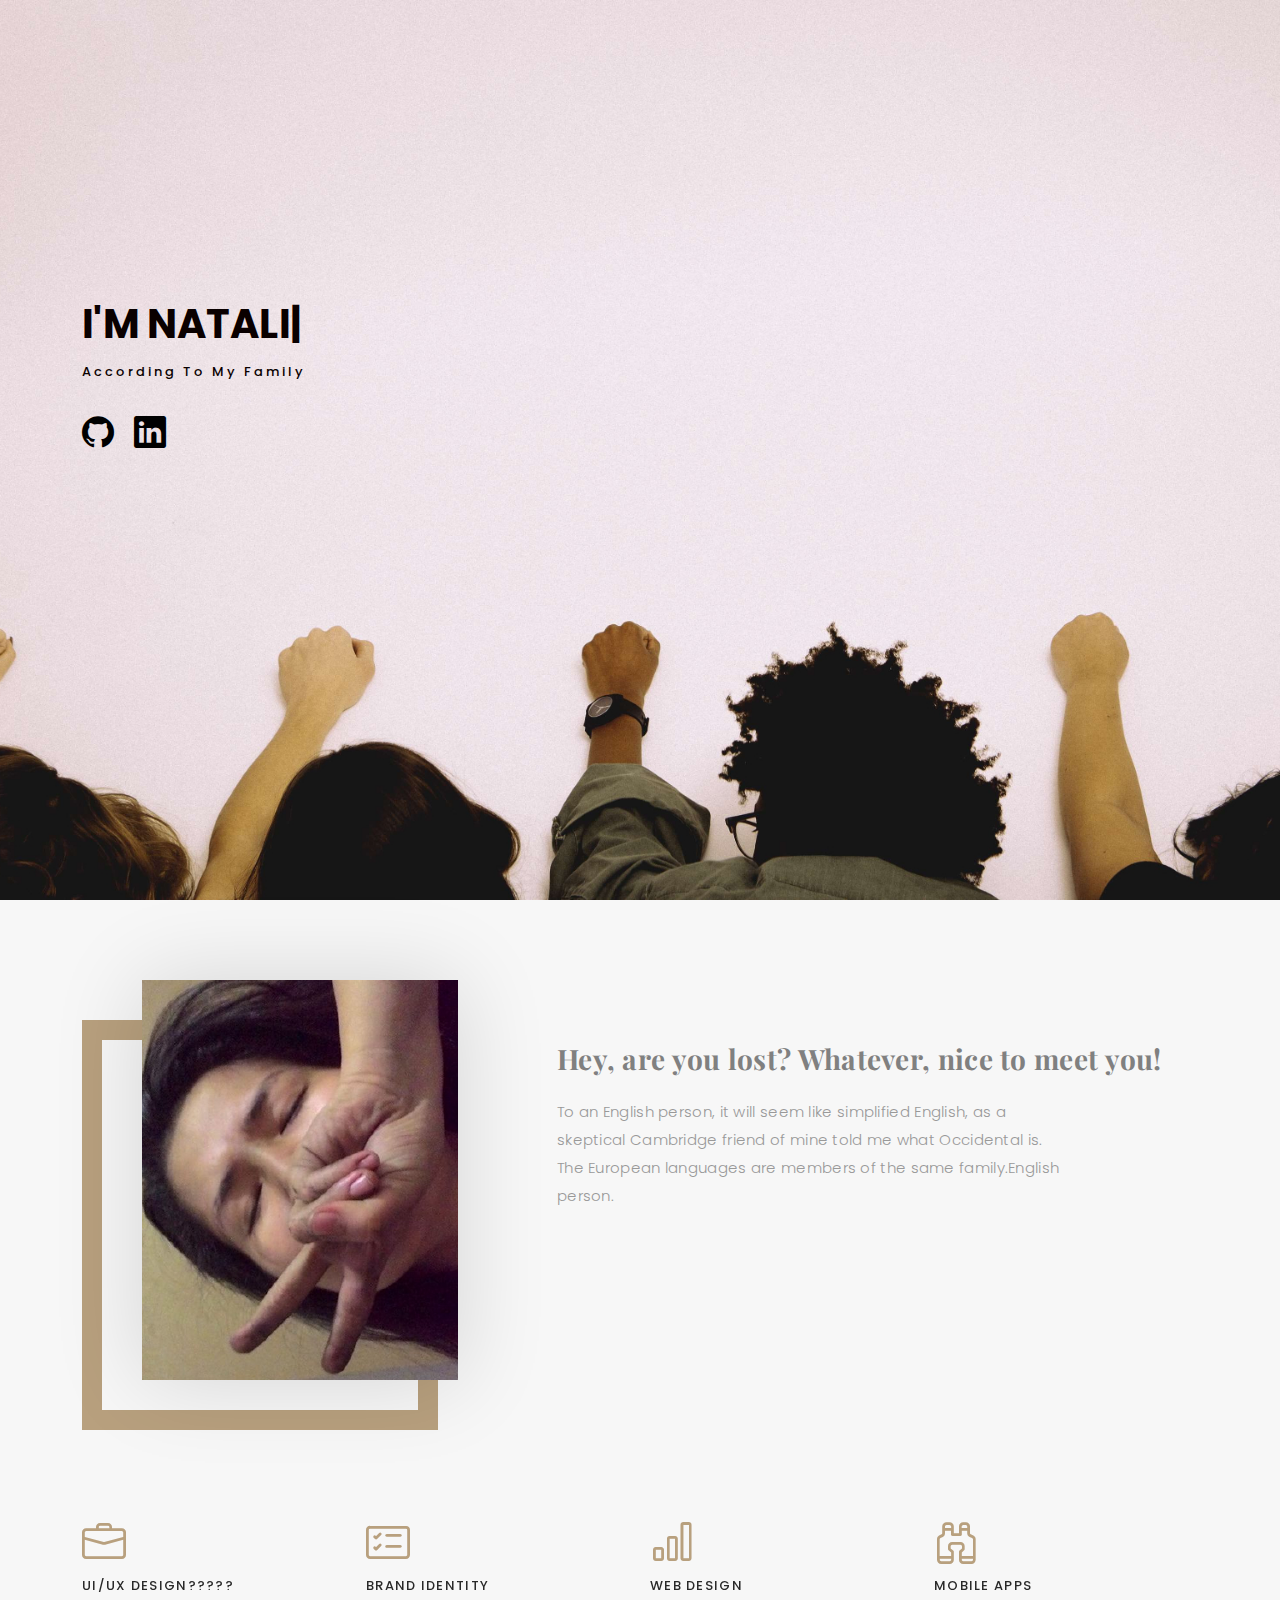
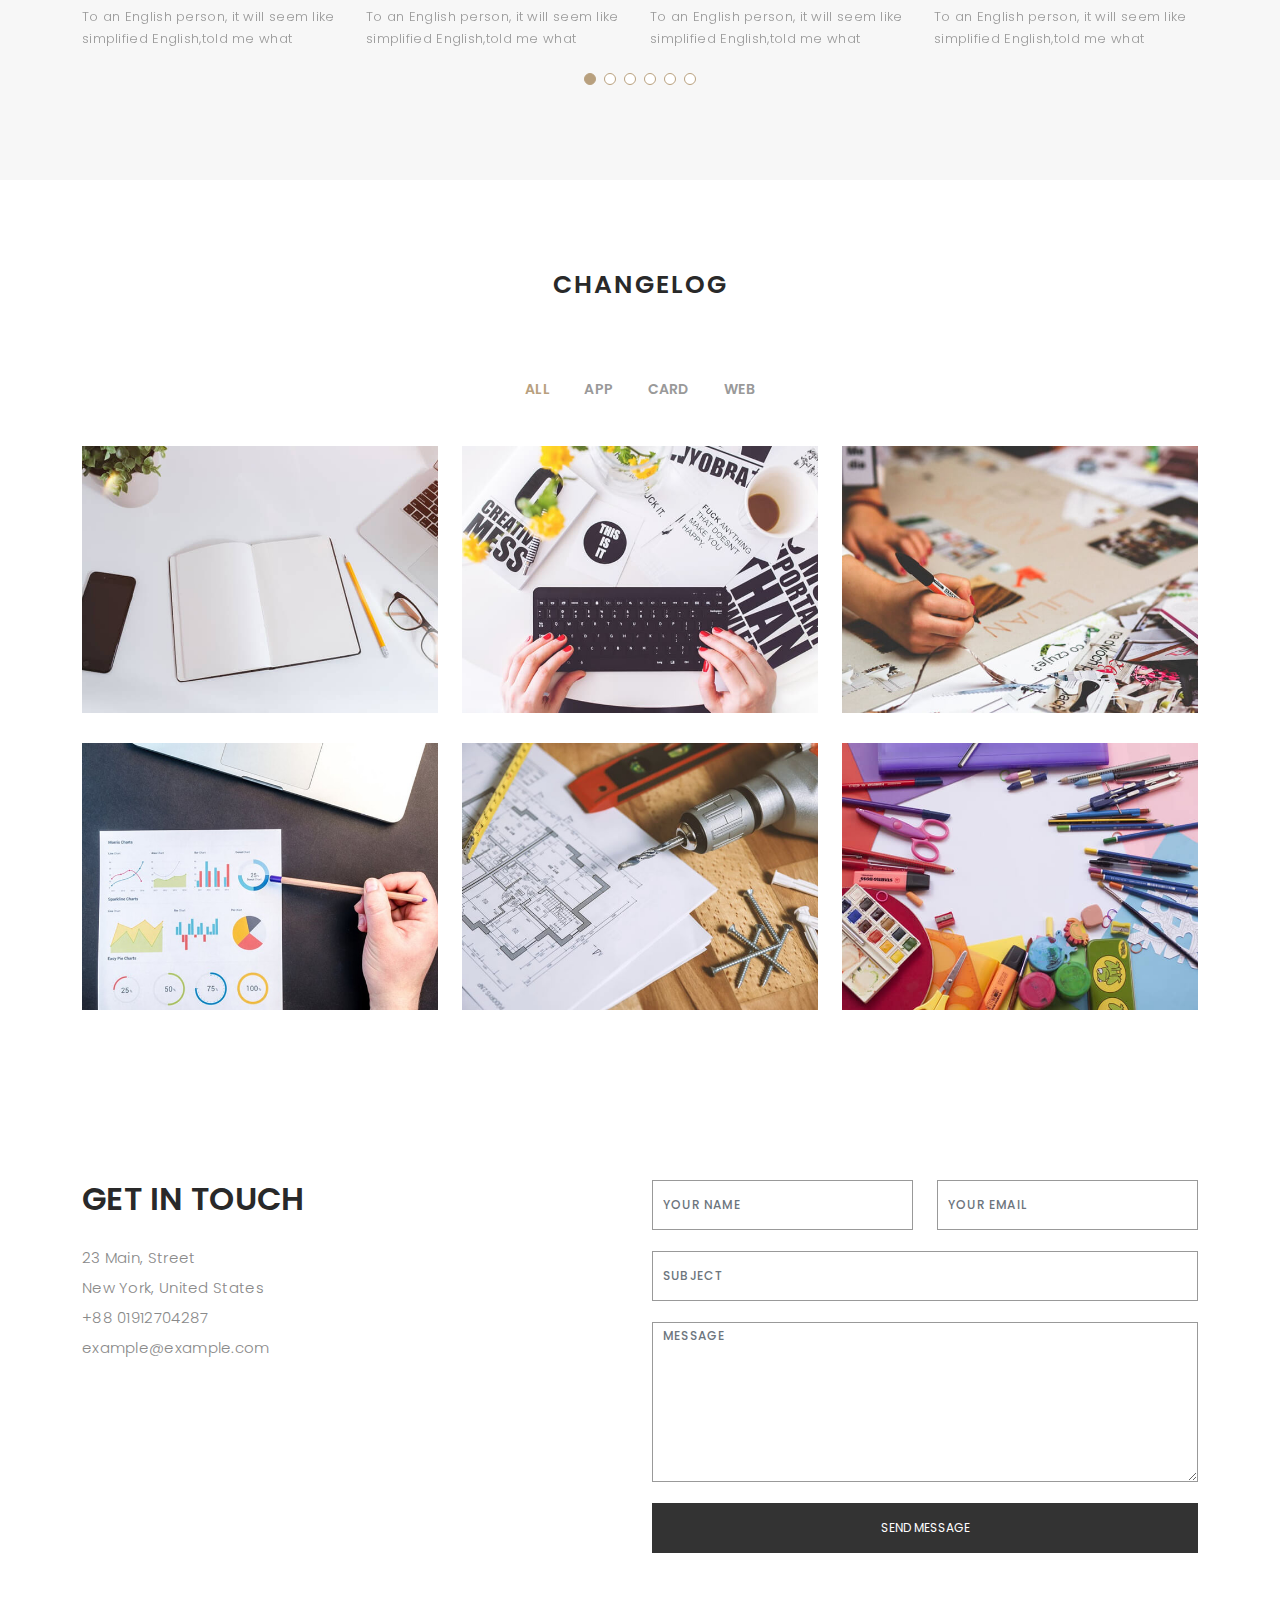
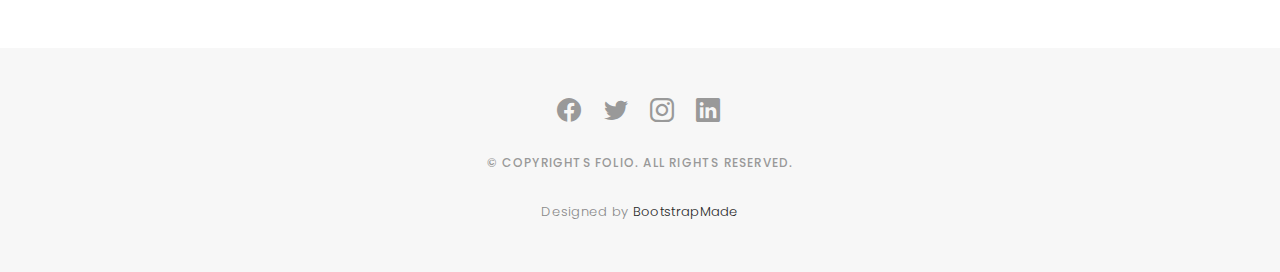
==== commit 7c43eda1: "SONARQUBE INTEGRATION  TESTE" ====
--- a/index.html
+++ b/index.html
@@ -103,7 +103,7 @@
             <div class="swiper-slide">
               <div class="services-block">
                 <i class="bi bi-briefcase"></i>
-                <span>UI/UX DESIGN</span>
+                <span>UI/UX DESIGN?????</span>
                 <p class="separator">To an English person, it will seem like simplified English,told me what </p>
               </div>
             </div><!-- End testimonial item -->
